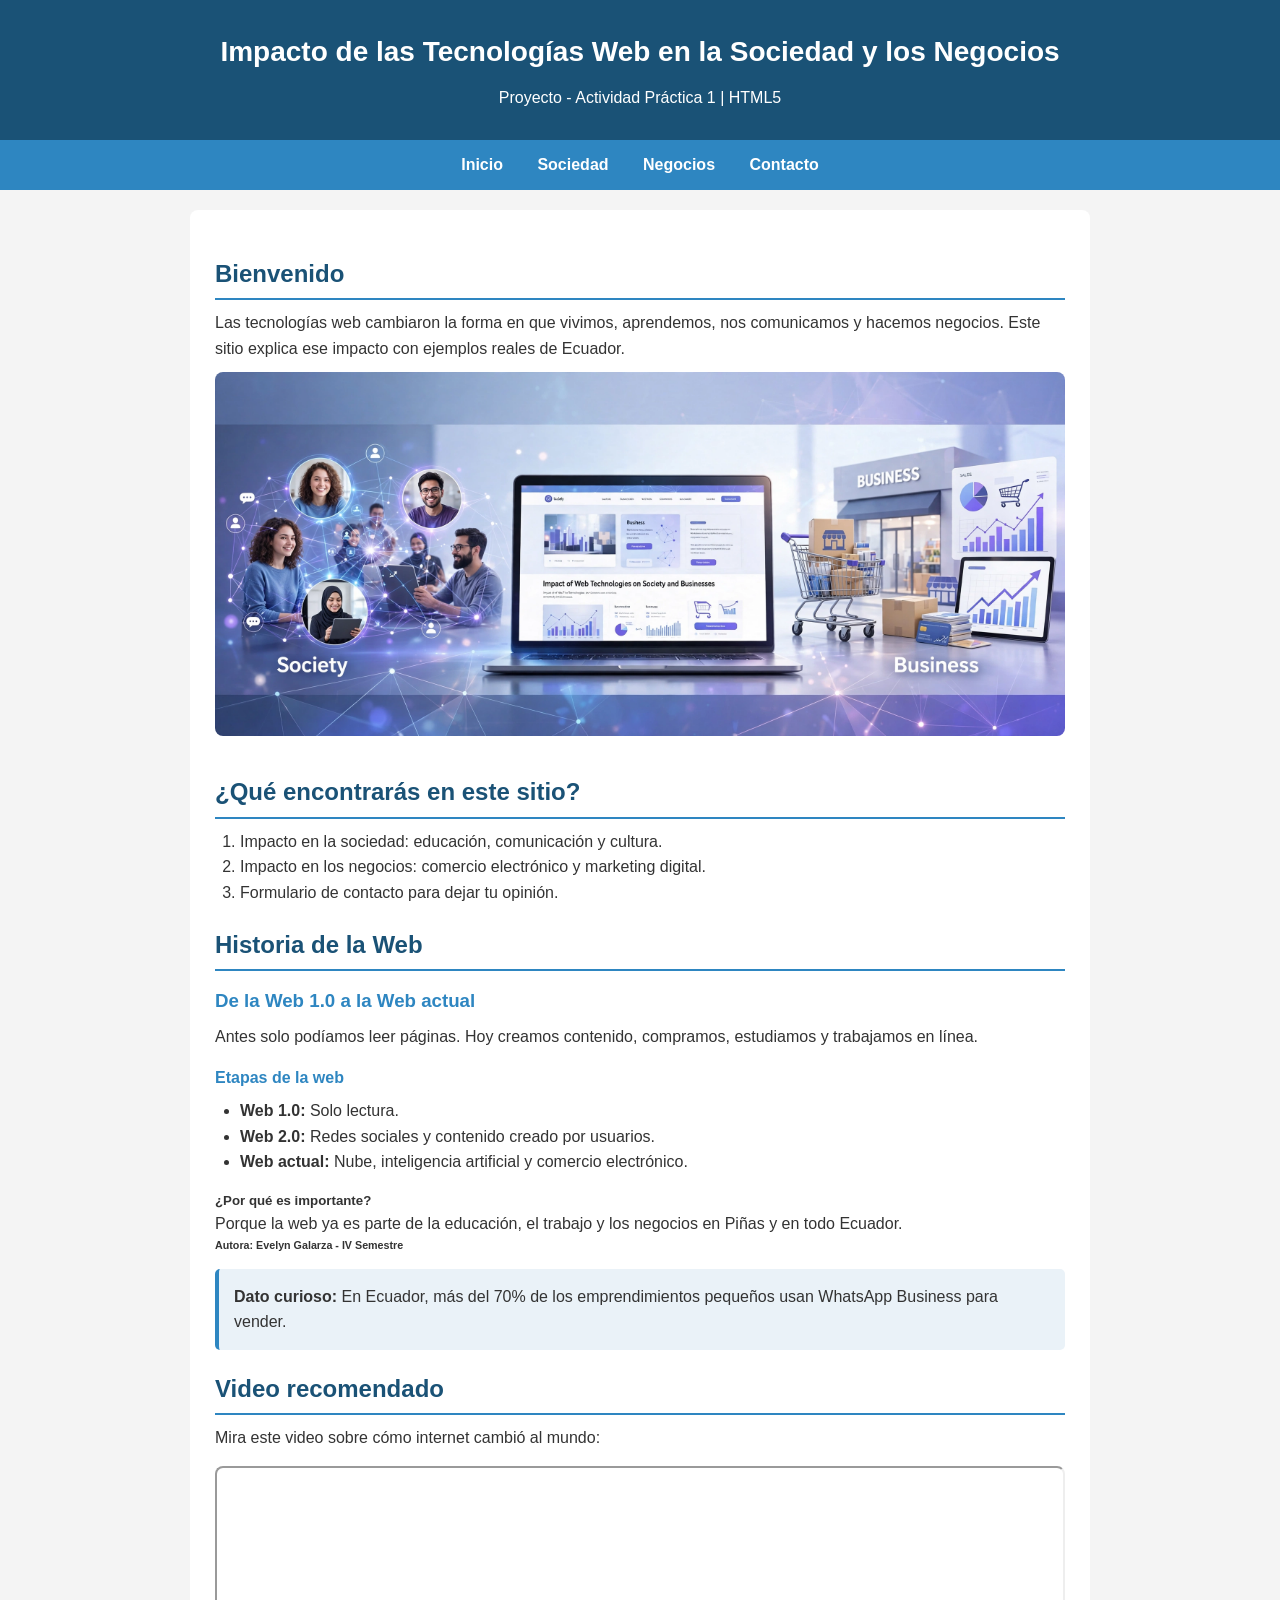
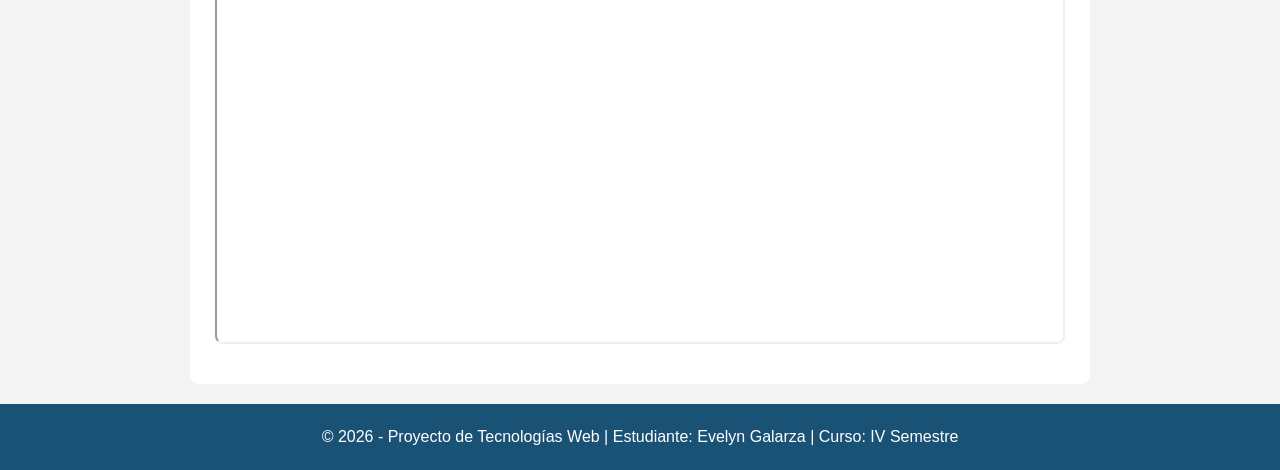
==== index.html @ 54655f34 "Add files via upload" ====
<!DOCTYPE html>
<html lang="es">
<head>
  <meta charset="UTF-8">
  <meta name="viewport" content="width=device-width, initial-scale=1.0">
  <title>Impacto de las Tecnologías Web | Inicio</title>
  <link rel="stylesheet" href="css/style.css">
</head>
<body>
  <header>
    <h1>Impacto de las Tecnologías Web en la Sociedad y los Negocios</h1>
    <p>Proyecto - Actividad Práctica 1 | HTML5</p>
  </header>
  <nav>
    <a href="index.html">Inicio</a>
    <a href="pages/sociedad.html">Sociedad</a>
    <a href="pages/negocios.html">Negocios</a>
    <a href="pages/contacto.html">Contacto</a>
  </nav>
  <main>
    <section>
      <h2>Bienvenido</h2>
      <p>Las tecnologías web cambiaron la forma en que vivimos, aprendemos, nos comunicamos y hacemos negocios. Este sitio explica ese impacto con ejemplos reales de Ecuador.</p>
      <img src="images/hero-web.jpg" alt="Personas usando tecnologías web">
    </section>
    <section>
      <h2>¿Qué encontrarás en este sitio?</h2>
      <ol>
        <li>Impacto en la sociedad: educación, comunicación y cultura.</li>
        <li>Impacto en los negocios: comercio electrónico y marketing digital.</li>
        <li>Formulario de contacto para dejar tu opinión.</li>
      </ol>
    </section>
        <section>
      <h2>Historia de la Web</h2>
      <article>
        <h3>De la Web 1.0 a la Web actual</h3>
        <p>Antes solo podíamos leer páginas. Hoy creamos contenido, compramos, estudiamos y trabajamos en línea.</p>
        <h4>Etapas de la web</h4>
        <ul>
          <li><strong>Web 1.0:</strong> Solo lectura.</li>
          <li><strong>Web 2.0:</strong> Redes sociales y contenido creado por usuarios.</li>
          <li><strong>Web actual:</strong> Nube, inteligencia artificial y comercio electrónico.</li>
        </ul>
        <h5>¿Por qué es importante?</h5>
        <p>Porque la web ya es parte de la educación, el trabajo y los negocios en Piñas y en todo Ecuador.</p>
        <h6>Autora: Evelyn Galarza - IV Semestre</h6>
      </article>
      <aside>
        <p><strong>Dato curioso:</strong> En Ecuador, más del 70% de los emprendimientos pequeños usan WhatsApp Business para vender.</p>
      </aside>
    </section>
    <section>
      <h2>Video recomendado</h2>
      <p>Mira este video sobre cómo internet cambió al mundo:</p>
      <div class="video-container">
        <iframe src="https://www.youtube.com/embed/eW5QPOsobI8" title="Impacto de internet" allowfullscreen></iframe>
      </div>
    </section>
  </main>
  <footer>
    <p>&copy; 2026 - Proyecto de Tecnologías Web | Estudiante: Evelyn Galarza | Curso: IV Semestre</p>
  </footer>
</body>
</html>
---- css/style.css ----
* { margin: 0; padding: 0; box-sizing: border-box; }
body { font-family: Arial, sans-serif; line-height: 1.6; color: #333; background: #f4f4f4; }
header { background: #1a5276; color: white; text-align: center; padding: 30px 20px; }
header h1 { font-size: 28px; margin-bottom: 10px; }
nav { background: #2e86c1; text-align: center; padding: 12px; }
nav a { color: white; text-decoration: none; margin: 0 15px; font-weight: bold; }
nav a:hover { text-decoration: underline; }
main { max-width: 900px; margin: 20px auto; background: white; padding: 25px; border-radius: 8px; }
h2 { color: #1a5276; margin: 20px 0 10px; border-bottom: 2px solid #2e86c1; padding-bottom: 5px; }
h3, h4 { color: #2e86c1; margin: 15px 0 8px; }
img { max-width: 100%; border-radius: 8px; margin: 10px 0; }
ul, ol { margin-left: 25px; margin-bottom: 15px; }
aside { background: #eaf2f8; padding: 15px; border-left: 4px solid #2e86c1; margin: 15px 0; border-radius: 5px; }
.video-container { position: relative; padding-bottom: 56.25%; height: 0; overflow: hidden; margin: 15px 0; }
.video-container iframe { position: absolute; top: 0; left: 0; width: 100%; height: 100%; border-radius: 8px; }
table { width: 100%; border-collapse: collapse; margin: 15px 0; }
table th, table td { border: 1px solid #ddd; padding: 10px; text-align: left; }
table th { background: #1a5276; color: white; }
form label { display: block; margin-top: 10px; font-weight: bold; }
form input, form select, form textarea { width: 100%; padding: 10px; margin-top: 5px; border: 1px solid #ccc; border-radius: 5px; }
form button { background: #2e86c1; color: white; border: none; padding: 12px 25px; margin-top: 15px; border-radius: 5px; cursor: pointer; font-size: 16px; }
footer { background: #1a5276; color: white; text-align: center; padding: 20px; margin-top: 20px; }
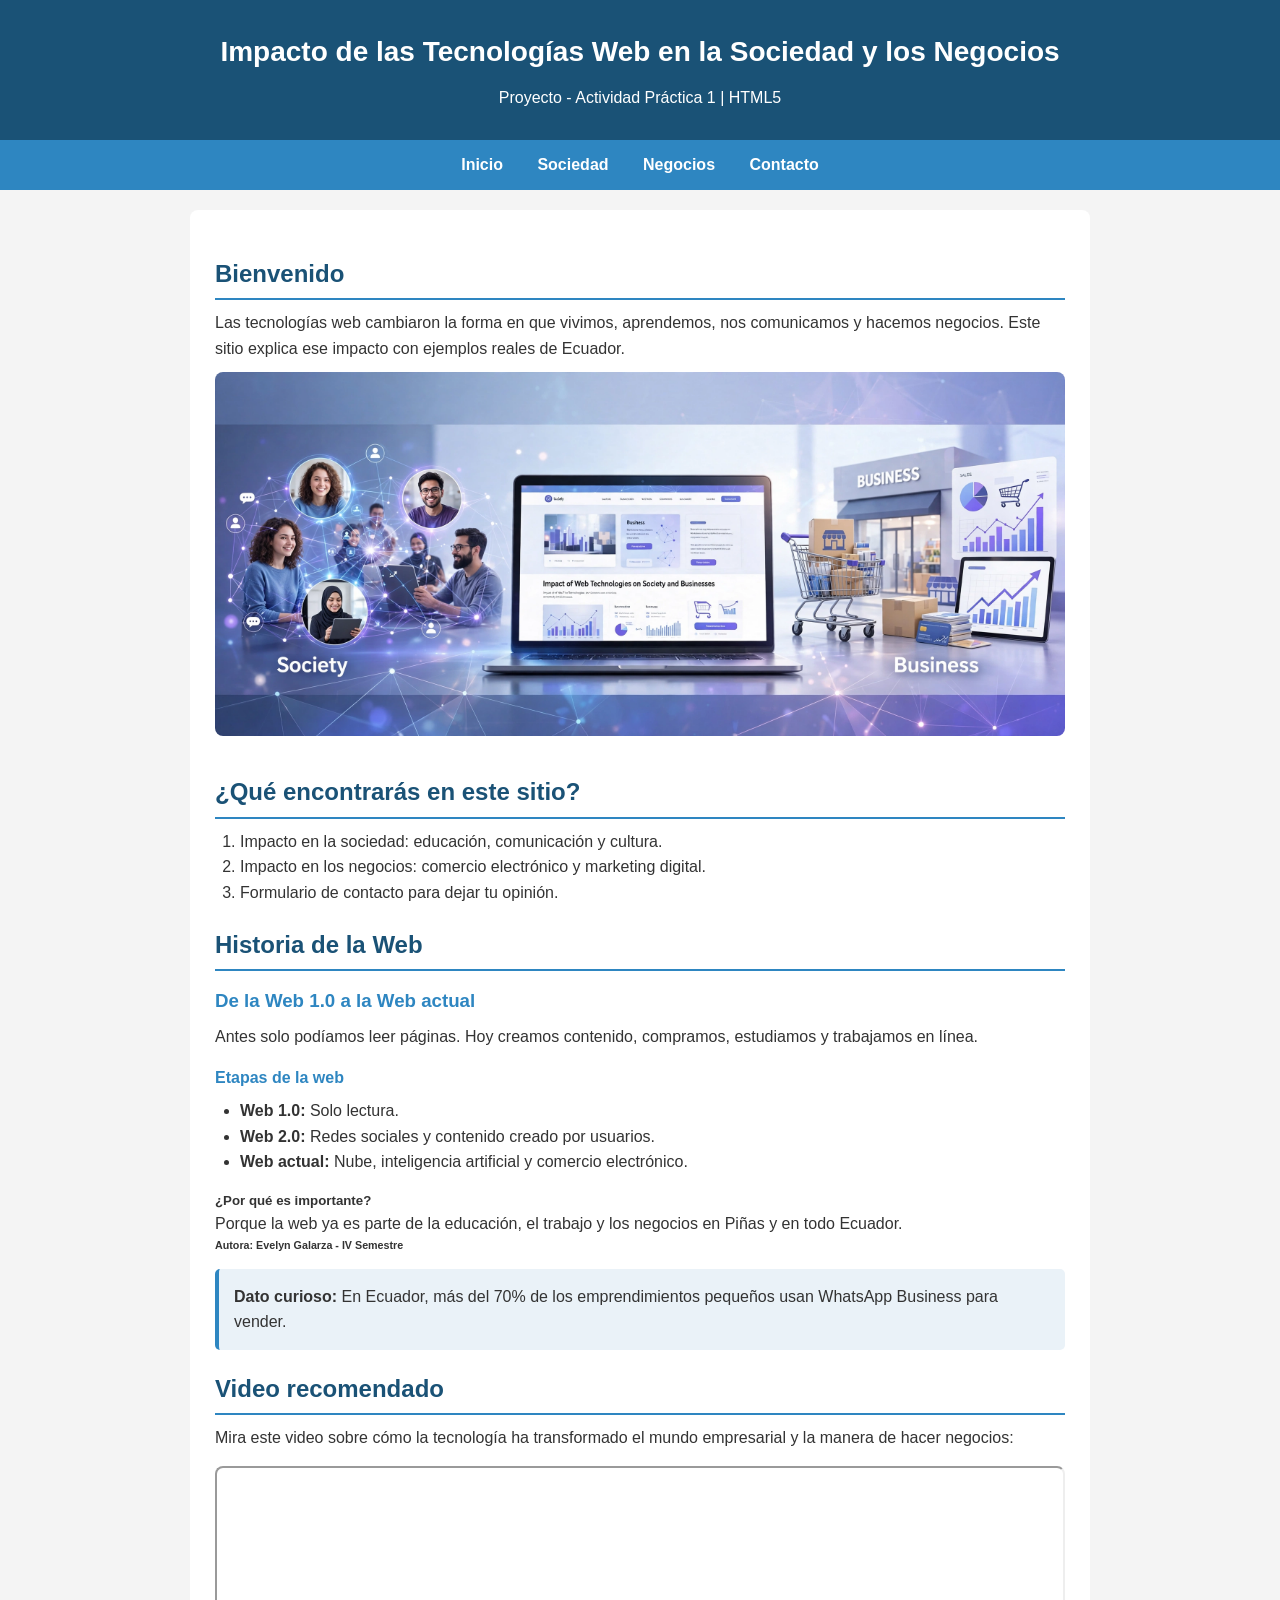
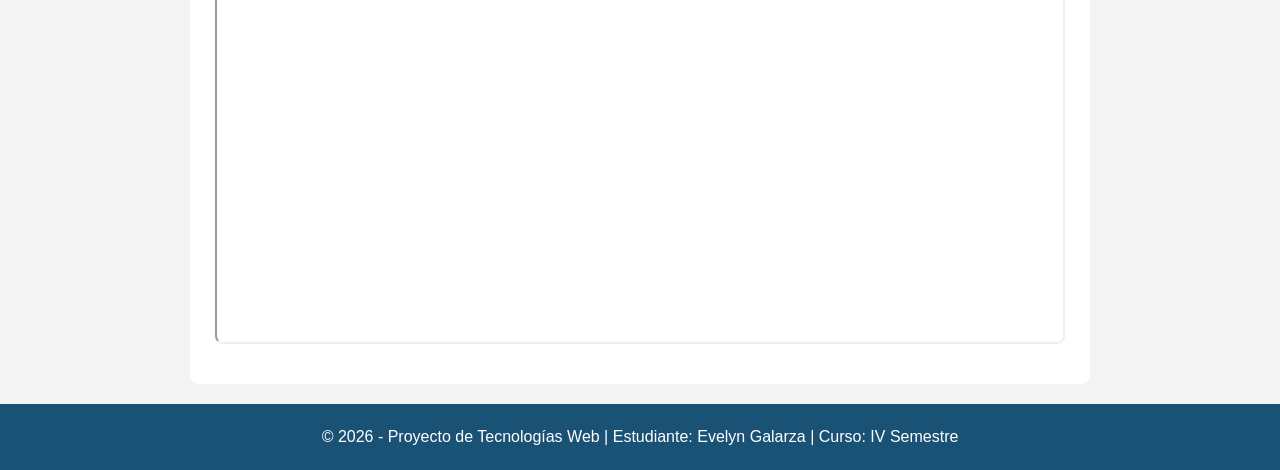
==== commit 75e3b51b: "Update content in index.html for clarity The HTML structure remains the same, but the content has be" ====
--- a/index.html
+++ b/index.html
@@ -52,7 +52,7 @@
     </section>
     <section>
       <h2>Video recomendado</h2>
-      <p>Mira este video sobre cómo internet cambió al mundo:</p>
+      <p>Mira este video sobre cómo la tecnología ha transformado el mundo empresarial y la manera de hacer negocios:</p>
       <div class="video-container">
         <iframe src="https://www.youtube.com/embed/eW5QPOsobI8" title="Impacto de internet" allowfullscreen></iframe>
       </div>
@@ -62,4 +62,4 @@
     <p>&copy; 2026 - Proyecto de Tecnologías Web | Estudiante: Evelyn Galarza | Curso: IV Semestre</p>
   </footer>
 </body>
-</html>+</html>
